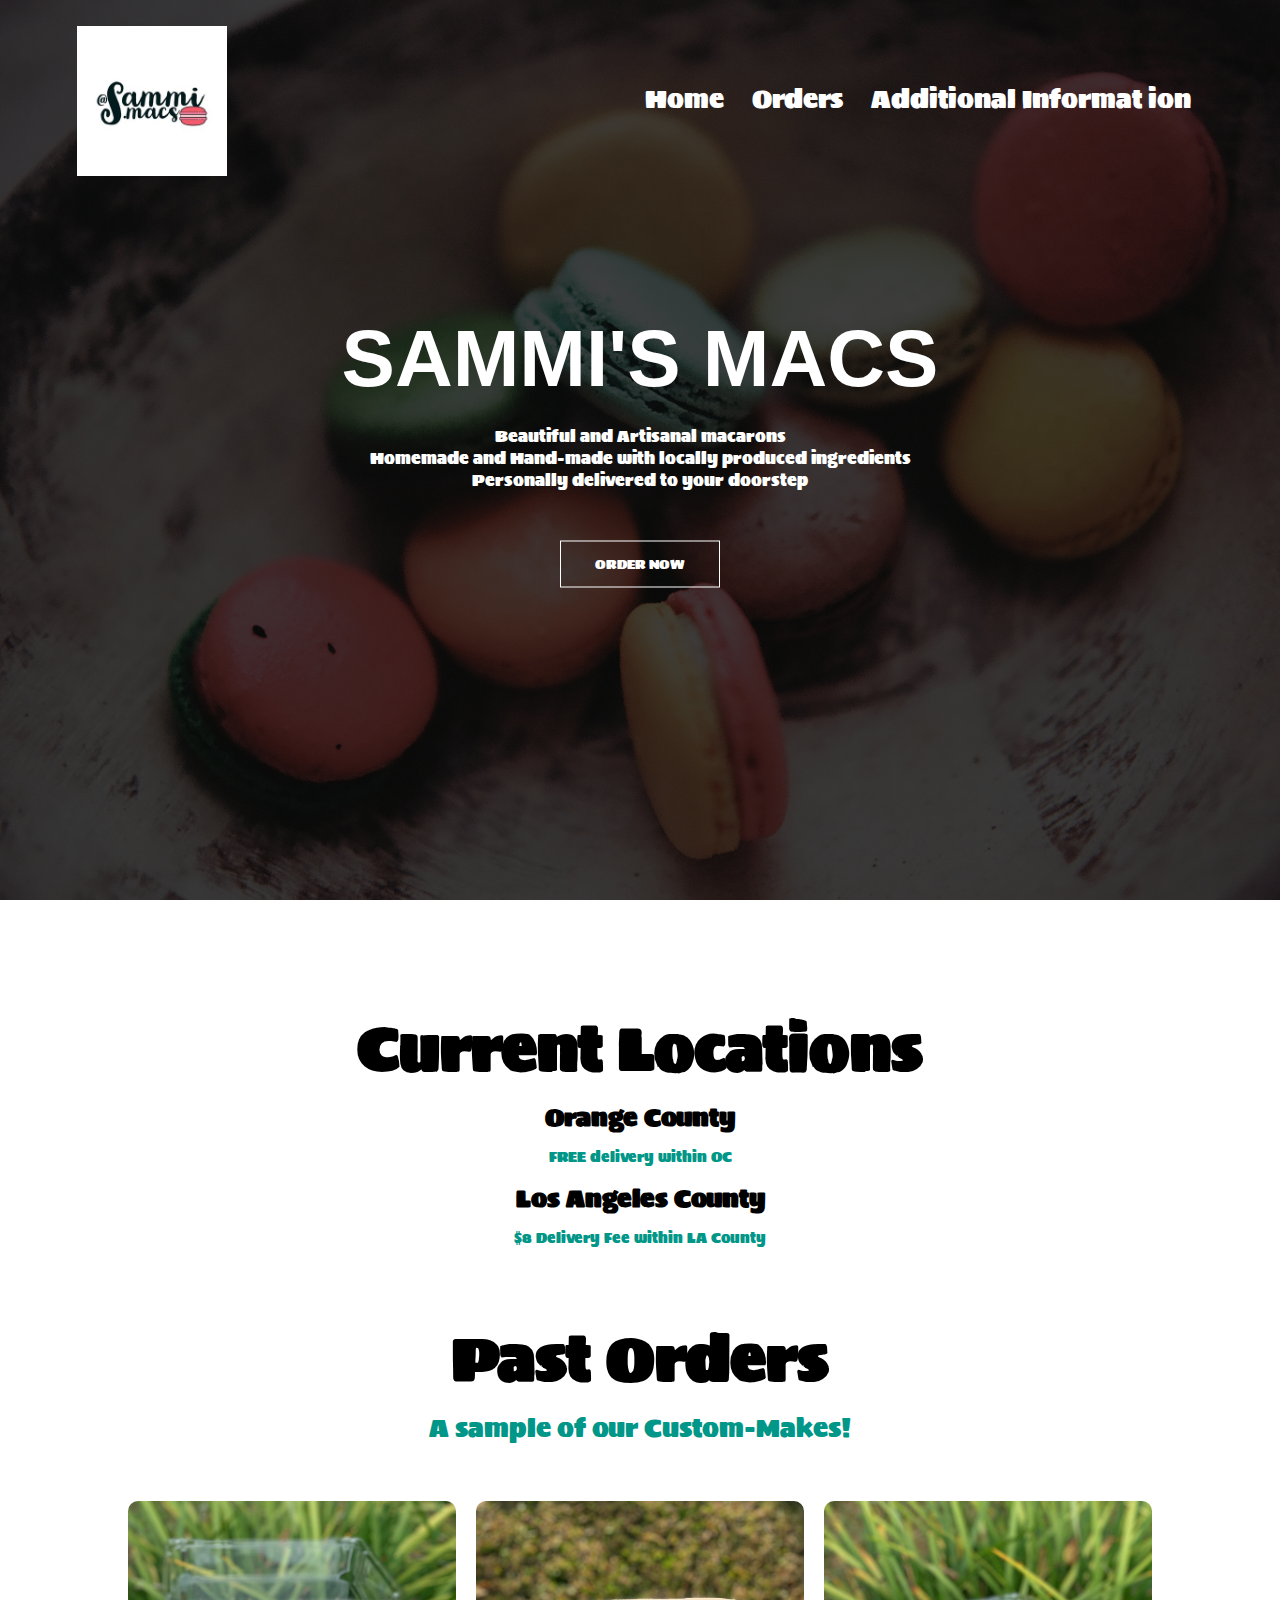
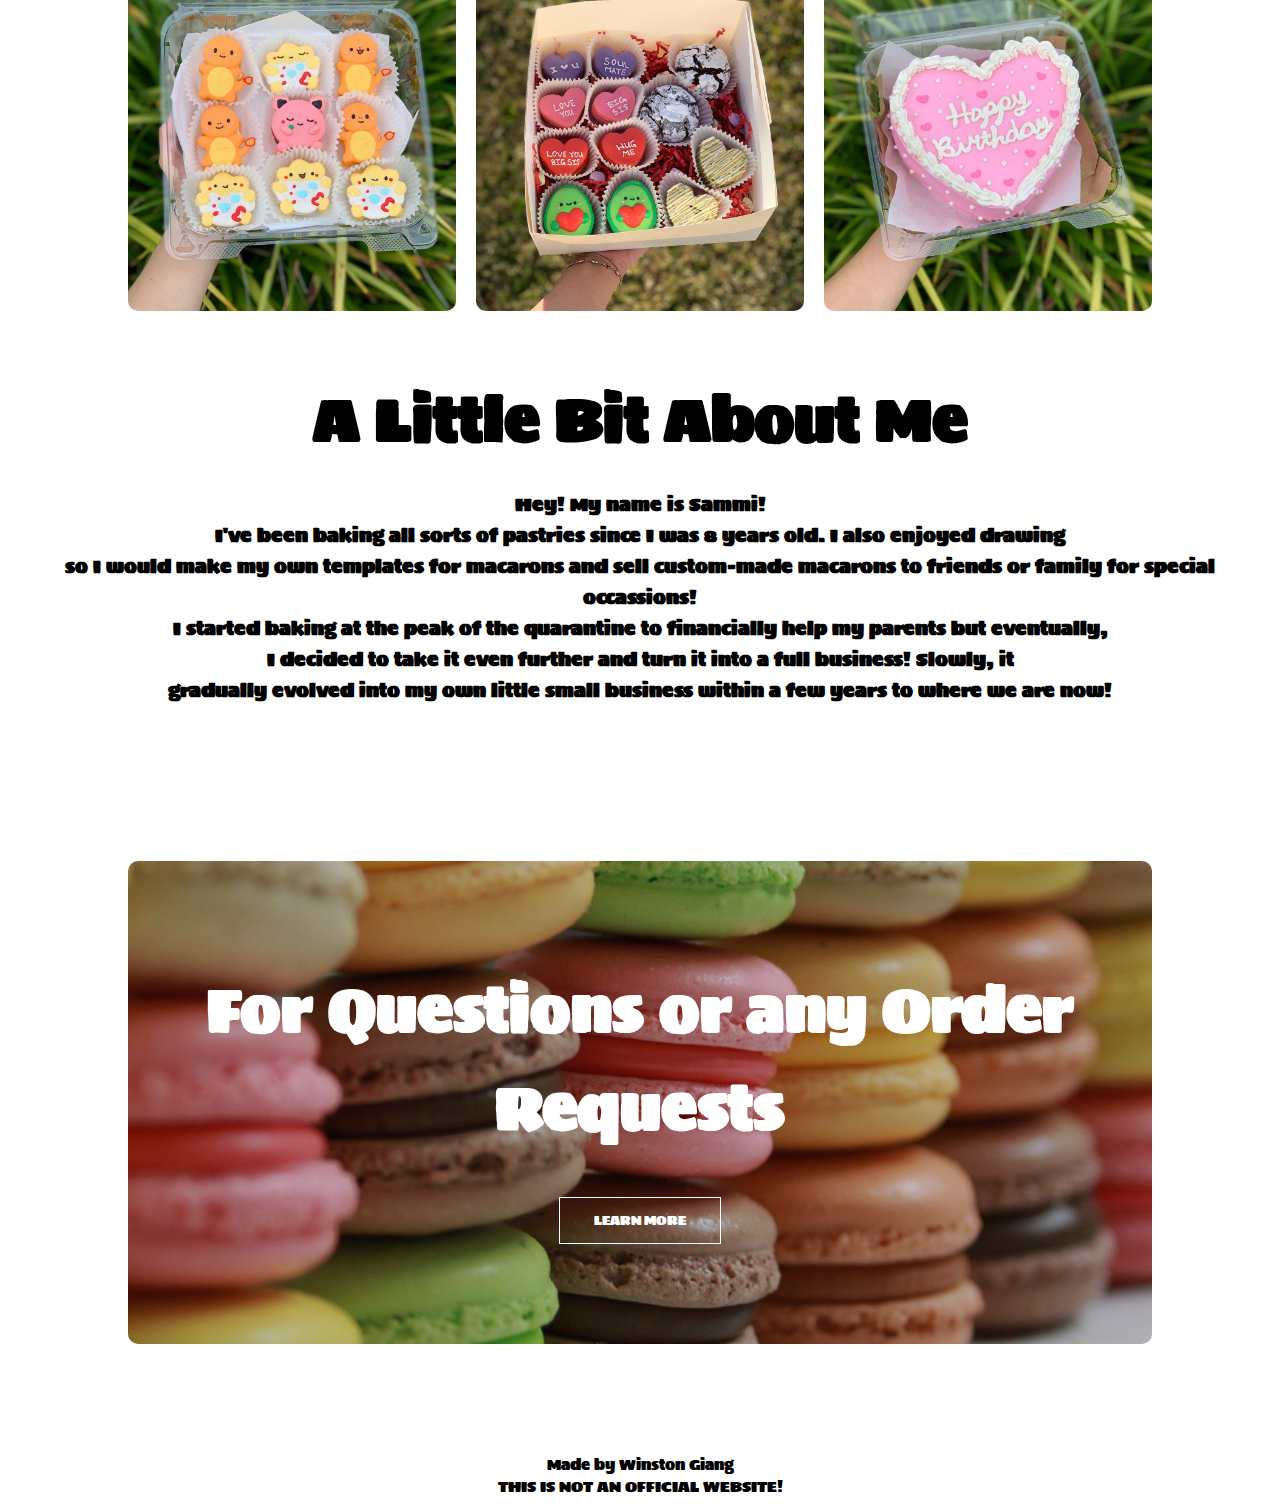
==== index.html @ 34d0a463 "firstcommit" ====
<html>
    <head>
        <meta name = "viewport" content = "with=device-width, initial scale=1.0">
        <title>Sammi Macs Unofficial Website</title>
        <link rel="stylesheet" href="style.css">
        <link rel="preconnect" href="https://fonts.googleapis.com">
        <link rel="preconnect" href="https://fonts.gstatic.com" crossorigin>
        <link href="https://fonts.googleapis.com/css2?family=Sigmar&display=swap" rel="stylesheet">
    </head>
    <body>
        <section class = "header">
            <nav>
                <a href="index.html"><img src = "images/logo.jpg"></a>
                <div class="nav-links">
                    <ul>
                        <li><a href="index.html">Home</a></li>
                        <li><a href="#section1">Orders</a></li>
                        <li><a href="#section2">Additional Informat ion</a></li>
                    </ul>
                </div>
            </nav>

            <div class="text-box">
                <h1>SAMMI'S MACS</h1>
                <p>Beautiful and Artisanal macarons <br> Homemade and Hand-made with locally produced ingredients <br> Personally delivered to your doorstep</p>
                <a href="https://www.instagram.com/sammi.macs/" class = "btn" target="_blank">ORDER NOW</a>
            </div>

        </section>

        <section class = "locations" id = "section1">
            <h1>Current Locations</h1>

            <div class="location-column">
                <h2>Orange County</h2>
                <p>FREE delivery within OC</p>
            </div>
            <div class="location-column">
                <h2>Los Angeles County</h2>
                <p>$8 Delivery Fee within LA County</p>
            </div>

        </section>

        <section class = "prev-orders">
            <h1>Past Orders</h1>
            <p>A sample of our Custom-Makes!</p>

            <div class = "row">
                <div class="order-column">
                    <img src = "images/pokemonOrder.jpg">
                    <div class="layer1">
                        <h3>Pokemon-Themed Flavors: <br> - Matcha Lavender <br> - Chocolate w/ Salted Caramel <br> - Vanilla Bean Pistachio</h3>
                    </div>
                </div>
                <div class="order-column">
                    <img src = "images/valentinesOrder.jpg">
                    <div class="layer2">
                        <h3>Valentines-Themed Flavors: <br> - Lavender Milk Tea <br> - Brownie Batter <br> - Strawberry Milk <br> - Matcha Espresso</h3>
                    </div>
                </div>
                <div class="order-column">
                    <img src = "images/birthdaycake.jpg">
                    <div class="layer3">
                        <h3>Birthday Heart Cake <br> - Matcha Flavored <br> - Swiss Meringue Buttercream</h3>
                    </div>
                </div>
            </div>
        </section>

        <section class="about" id = "section2">
            <h1>A Little Bit About Me</h1>
            <h3>Hey! My name is Sammi!<br>
                 I've been baking all sorts of pastries since I was 8 years old. I also enjoyed drawing <br>
                so I would make my own templates for  macarons and sell custom-made macarons to friends or family for special occassions! <br> I started baking at the peak of the quarantine to financially help my parents but eventually, <br>
                I decided to take it even further and turn it into a full business! Slowly, it <br>
                 gradually evolved into my own little small business within a few years to where we are now! <br>
            </h3>
        </section>

        <section class = "contact">
            <h1>For Questions or any Order Requests</h1>
            <a href="https://www.instagram.com/sammi.macs/" target="_blank" class="btn">LEARN MORE</a>
        </section>

        <section class = "footer">
            <p> Made by Winston Giang <br> THIS IS NOT AN OFFICIAL WEBSITE! </p>
        </section>
    </body>
</html>
---- style.css ----
*{
    margin: 0;
    padding: 0;
    font-family: 'Sigmar';

}

html
{
    scroll-behavior: smooth;
}
.header
{
    min-height: 100vh;
    width: 100%;
    background-image: linear-gradient(rgba(0,0,0,0.75),rgba(0,0,0,0.75)), url(images/background.jpg);
    background-position: center;
    background-size: cover;
    position: relative;
}

nav
{
    display: flex;
    padding: 2% 6%;
    justify-content: space-between;
    align-items: center;
}
nav img
{
    width: 150px;
}
.nav-links
{
    flex: 1;
    text-align: right;
}
.nav-links ul li
{
    list-style: none;
    display: inline-block;
    padding: 8px 12px;
    position: relative;
}
.nav-links ul li a
{
    color: white;
    text-decoration: none;
    font-size: 25px;
}
.nav-links ul li a::after
{
    content: '';
    width: 0%;
    height: 2px;
    background: #009688;
    display: block;
    margin: auto;
    transition: 0.5s;
}
.nav-links ul li a:hover::after
{
    width: 100%;
}
.text-box
{
    width: 90%;
    color: white;
    position: absolute;
    top: 50%;
    left: 50%;
    transform: translate(-50%, -50%);
    text-align: center;
}
.text-box h1
{
    font-size: 80px;
    font-family: sans-serif;
}
.text-box p
{
    margin: 10px 0 40px;
    font-size: 16px;
    color: white;
}
.btn
{
    display: inline-block;
    text-decoration: none;
    color: white;
    border: 1px solid white;
    padding: 12px 34px;
    font-size: 13px;
    background: transparent;
    position: relative;
    cursor: pointer;
}
.btn:hover
{
    border: 1px solid #009688;
    background: #009688;
    transition: 1s;
}

/* LOCATIONS SECTION */

.locations
{
    width: 80%;
    margin: auto;
    text-align: center;
    padding-top: 100px;
}
h1
{
    font-size: 60px;
    font-weight: 600;
}
p
{
    color: #009688;
    font-size: 14px;
    font-weight: 300;
    line-height: 22px;
    padding: 10px;
}
h3
{
    text-align: center;
    font-weight: 600;
    margin: 10px;
}

/* PAST ORDERS SECTION */

.row
{
    margin-top: 5%;
    display: flex;
    justify-content: space-between;
}
.prev-orders
{
    width: 80%;
    margin: auto;
    text-align: center;
    padding-top: 50px;
}
.prev-orders p
{
    font-size: 25px;
}
.order-column
{
    flex-basis: 32%;
    border-radius: 10px;
    margin-bottom: 30px;
    position: relative;
    overflow: hidden;
}
.order-column img
{
    width: 100%;
    
}
.layer1 h3
{
    font-size: 30px;
    color: rgb(206, 250, 12);
    margin-top: 200px;
    opacity: 0;
    transition: 0.5s;
}
.layer1 h3:hover
{
    opacity: 100%;
}
.layer1
{
    background: transparent;
    height: 100%;
    width: 100%;
    position: absolute;
    top: 0;
    left: 0;
    transition: 0.5s;
}
.layer1:hover
{
    background: #00968783;
}
.layer2 h3
{
    font-size: 30px;
    color: rgb(231, 56, 56);
    margin-top: 200px;
    opacity: 0;
    transition: 0.5s;
}
.layer2 h3:hover
{
    opacity: 100%;
}
.layer2
{
    background: transparent;
    height: 100%;
    width: 100%;
    position: absolute;
    top: 0;
    left: 0;
    transition: 0.5s;
}
.layer2:hover
{
    background: #00968783;
}
.layer3 h3
{
    font-size: 30px;
    color:rgb(221, 65, 169);
    margin-top: 200px;
    opacity: 0;
    transition: 0.5s;
}
.layer3 h3:hover
{
    opacity: 100%;
}
.layer3
{
    background: transparent;
    height: 100%;
    width: 100%;
    position: absolute;
    top: 0;
    left: 0;
    transition: 0.5s;
}
.layer3:hover
{
    background: #00968783;
}

/* ABOUT SECTION */

.about
{
    width: 100%;
    text-align: center;
    padding: 30px 0;
}
.about h3
{
    margin-bottom: 25px;
    margin-top: 20px;
    font-weight: 600;
}





/* CONTACT SECTION */

.contact
{
    margin: 100px auto;
    width: 80%;
    background-image: linear-gradient(rgba(0, 0, 0, 0.20), rgba(0, 0, 0, 0.20)), url(images/contactBackground.jpg);
    background-position: center;
    background-size: cover;
    border-radius: 10px;
    text-align: center;
    padding: 100px 0;
}
.contact h1
{
    color: white;
    margin-bottom: 40px;
    padding: 0;
}

/* FOOTER SECTION */

.footer p
{
    font-size: 15px;
    color: black;
    text-align: center;
}
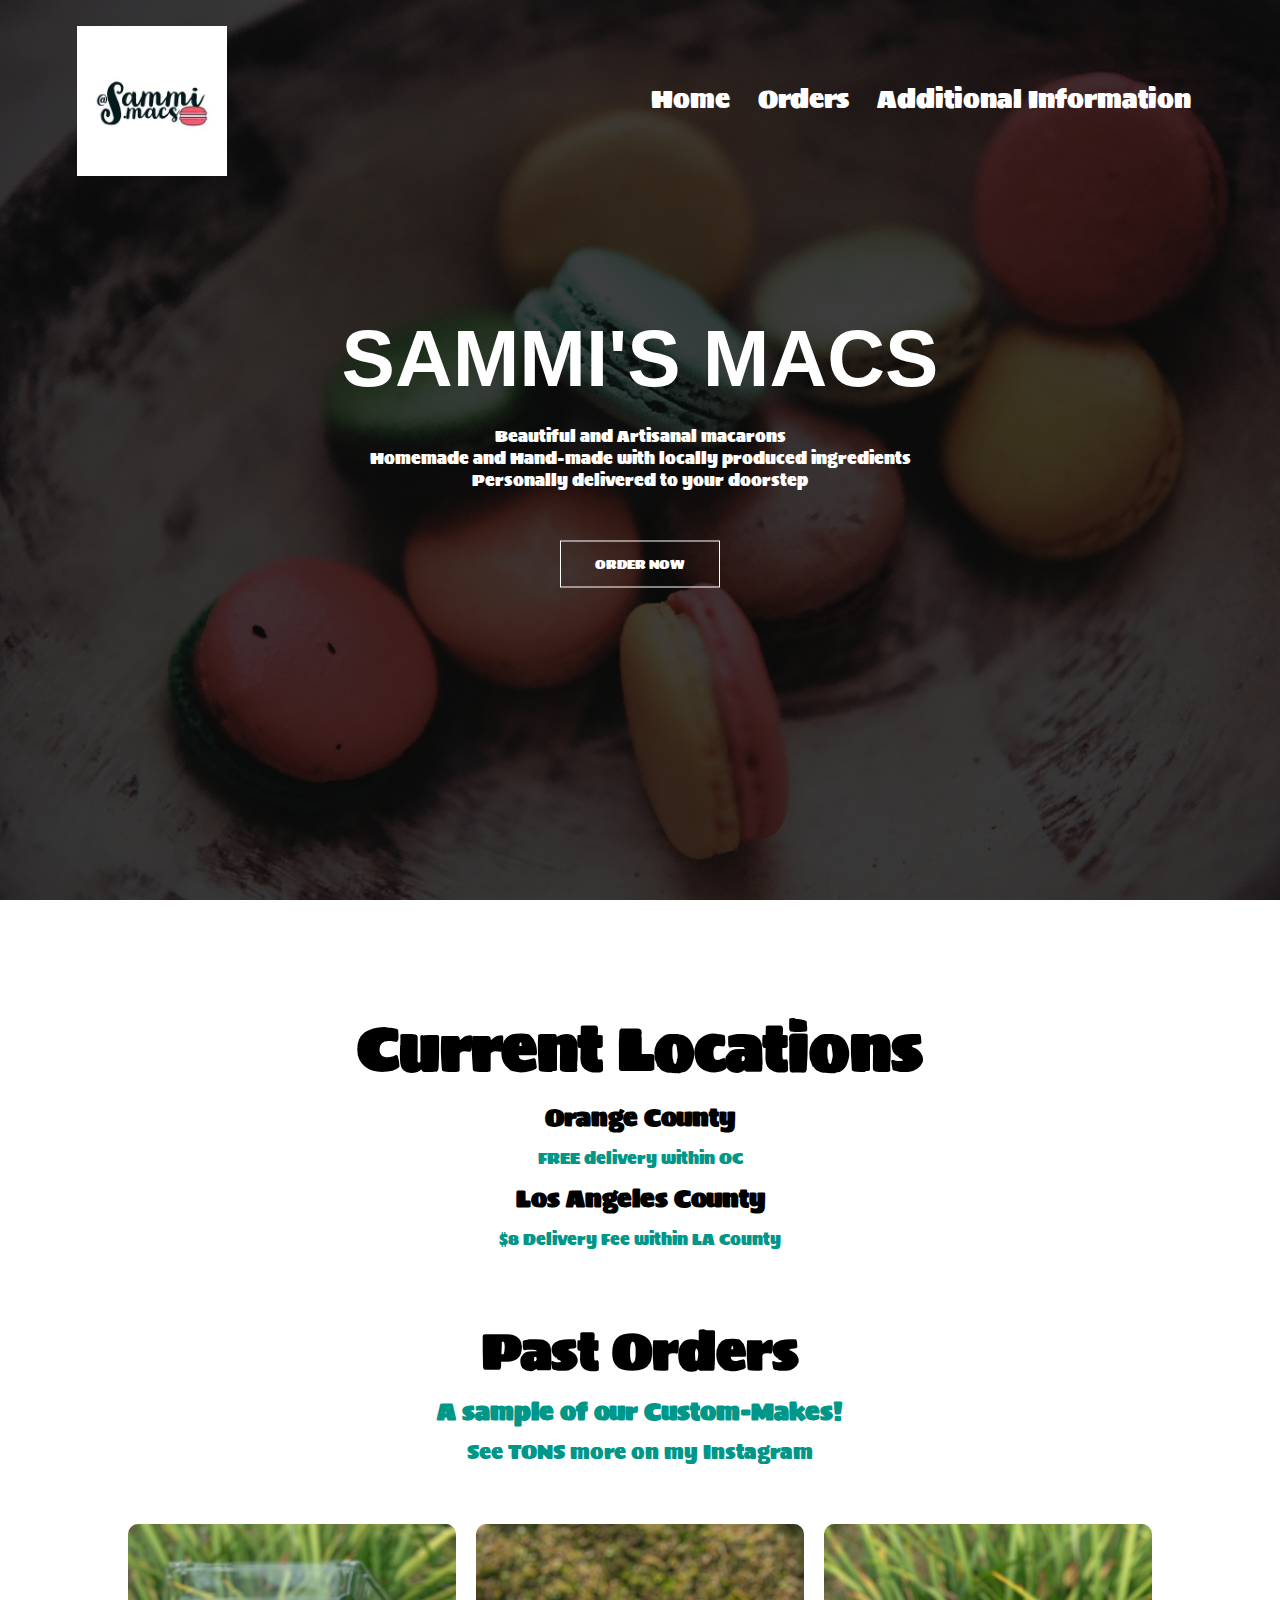
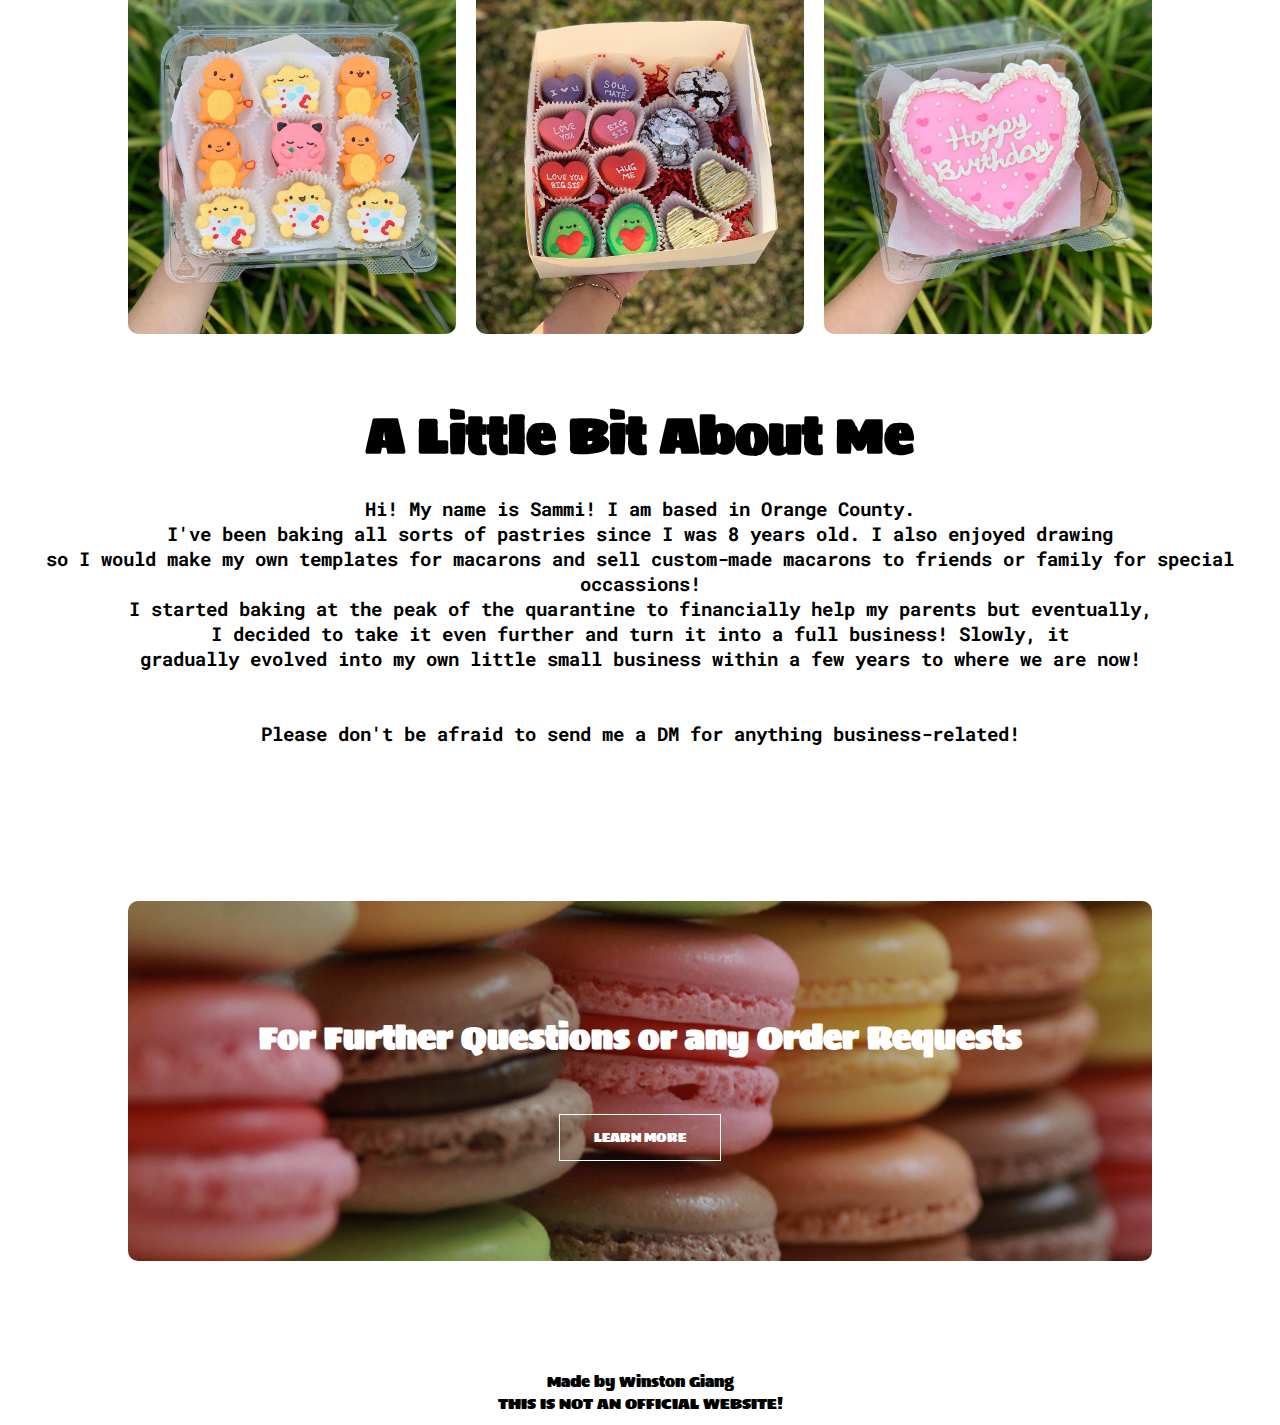
==== commit 7da4fac6: "update" ====
--- a/index.html
+++ b/index.html
@@ -6,6 +6,9 @@
         <link rel="preconnect" href="https://fonts.googleapis.com">
         <link rel="preconnect" href="https://fonts.gstatic.com" crossorigin>
         <link href="https://fonts.googleapis.com/css2?family=Sigmar&display=swap" rel="stylesheet">
+        <link rel="preconnect" href="https://fonts.googleapis.com">
+        <link rel="preconnect" href="https://fonts.gstatic.com" crossorigin>
+        <link href="https://fonts.googleapis.com/css2?family=Roboto+Mono:wght@200&family=Sigmar&display=swap" rel="stylesheet">
     </head>
     <body>
         <section class = "header">
@@ -15,7 +18,7 @@
                     <ul>
                         <li><a href="index.html">Home</a></li>
                         <li><a href="#section1">Orders</a></li>
-                        <li><a href="#section2">Additional Informat ion</a></li>
+                        <li><a href="#section2">Additional Information</a></li>
                     </ul>
                 </div>
             </nav>
@@ -44,7 +47,8 @@
 
         <section class = "prev-orders">
             <h1>Past Orders</h1>
-            <p>A sample of our Custom-Makes!</p>
+            <h2>A sample of our Custom-Makes!</h2>
+            <p> See TONS more on my Instagram</p>
 
             <div class = "row">
                 <div class="order-column">
@@ -70,16 +74,17 @@
 
         <section class="about" id = "section2">
             <h1>A Little Bit About Me</h1>
-            <h3>Hey! My name is Sammi!<br>
+            <h3>Hi! My name is Sammi! I am based in Orange County.<br>
                  I've been baking all sorts of pastries since I was 8 years old. I also enjoyed drawing <br>
                 so I would make my own templates for  macarons and sell custom-made macarons to friends or family for special occassions! <br> I started baking at the peak of the quarantine to financially help my parents but eventually, <br>
                 I decided to take it even further and turn it into a full business! Slowly, it <br>
                  gradually evolved into my own little small business within a few years to where we are now! <br>
+                 <br> <br> Please don't be afraid to send me a DM for anything business-related!
             </h3>
         </section>
 
         <section class = "contact">
-            <h1>For Questions or any Order Requests</h1>
+            <h1>For Further Questions or any Order Requests</h1>
             <a href="https://www.instagram.com/sammi.macs/" target="_blank" class="btn">LEARN MORE</a>
         </section>
 
--- a/style.css
+++ b/style.css
@@ -111,23 +111,20 @@
     text-align: center;
     padding-top: 100px;
 }
-h1
+.locations h1
 {
     font-size: 60px;
-    font-weight: 600;
 }
 p
 {
     color: #009688;
-    font-size: 14px;
-    font-weight: 300;
+    font-sizssssse: 14px;
     line-height: 22px;
     padding: 10px;
 }
 h3
 {
     text-align: center;
-    font-weight: 600;
     margin: 10px;
 }
 
@@ -146,9 +143,17 @@
     text-align: center;
     padding-top: 50px;
 }
+.prev-orders h2
+{
+    color:#009688;
+}
+.prev-orders h1
+{
+    font-size: 50px;
+}
 .prev-orders p
 {
-    font-size: 25px;
+    font-size: 20px;
 }
 .order-column
 {
@@ -250,11 +255,15 @@
     text-align: center;
     padding: 30px 0;
 }
+.about h1
+{
+    font-size: 50px;
+}
 .about h3
 {
+    font-family: 'Roboto Mono', monospace;
     margin-bottom: 25px;
     margin-top: 20px;
-    font-weight: 600;
 }
 
 
@@ -278,7 +287,7 @@
 {
     color: white;
     margin-bottom: 40px;
-    padding: 0;
+    padding: 10px;
 }
 
 /* FOOTER SECTION */
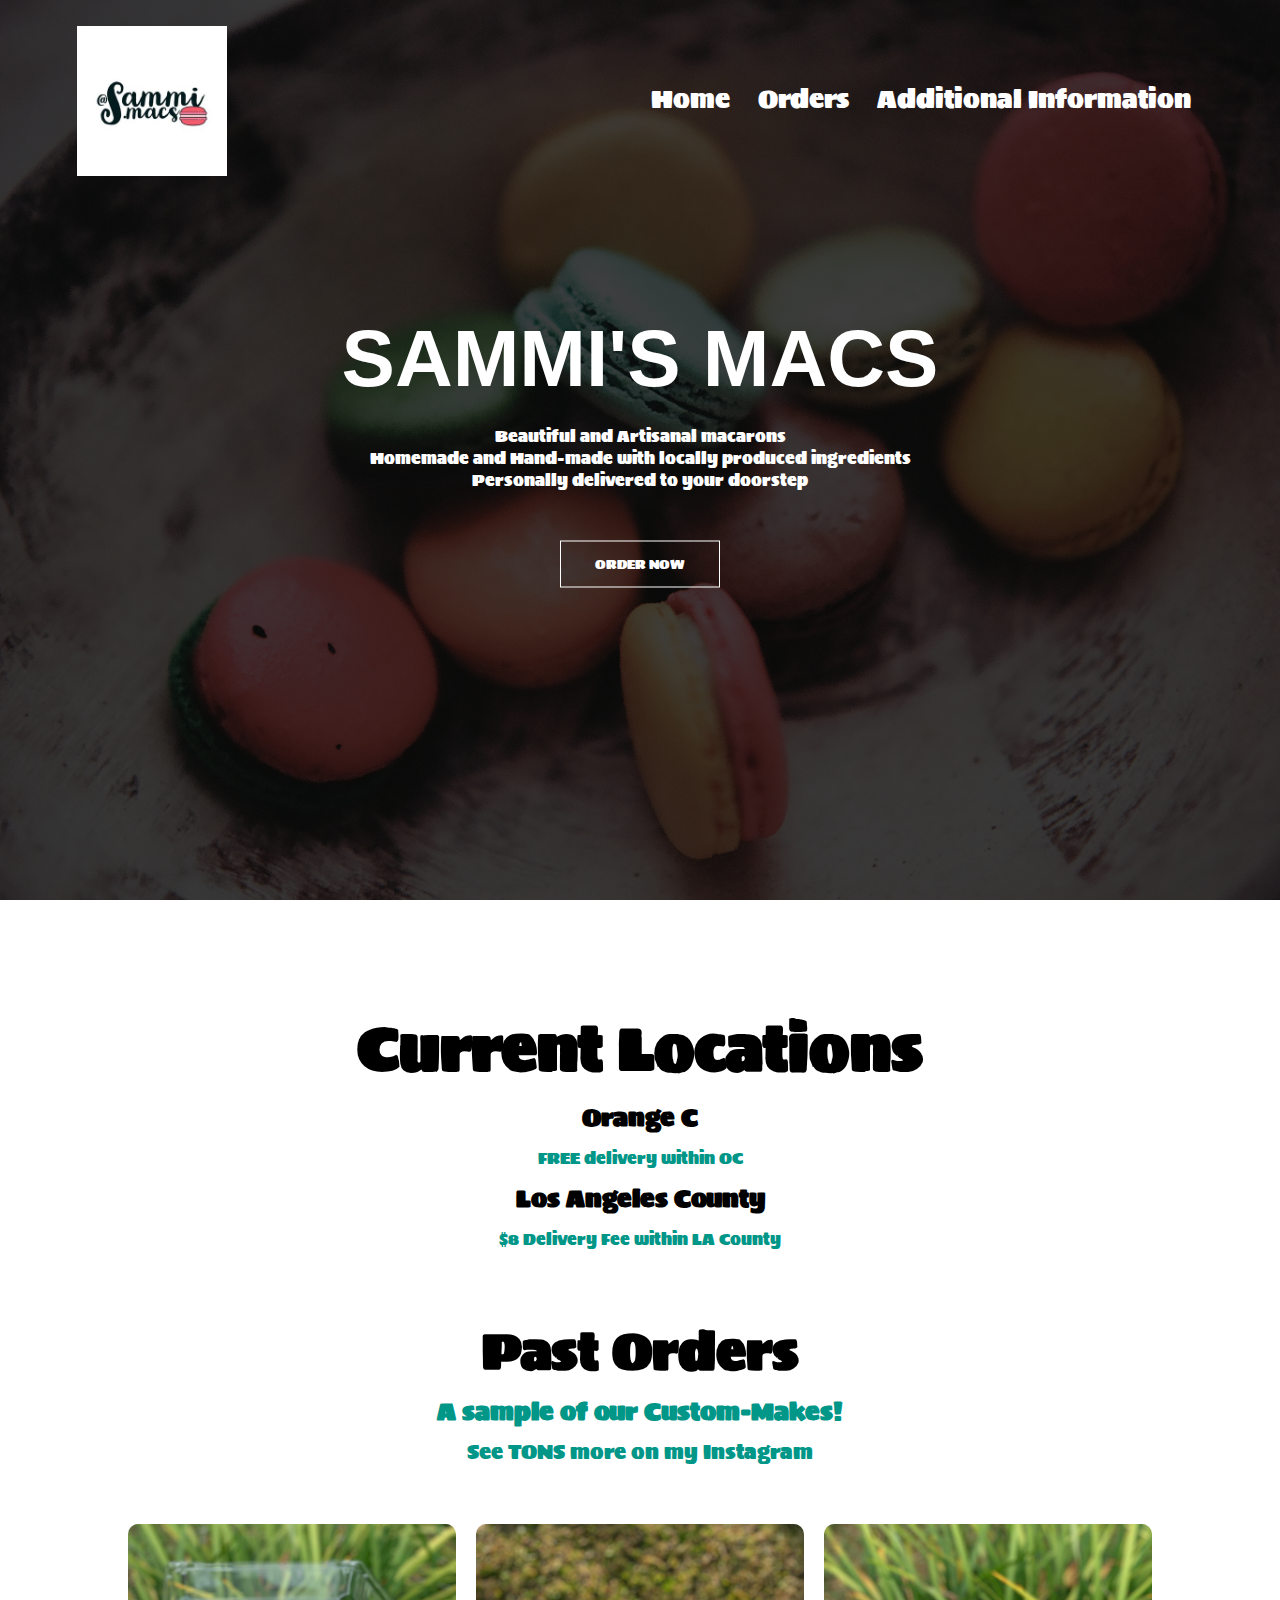
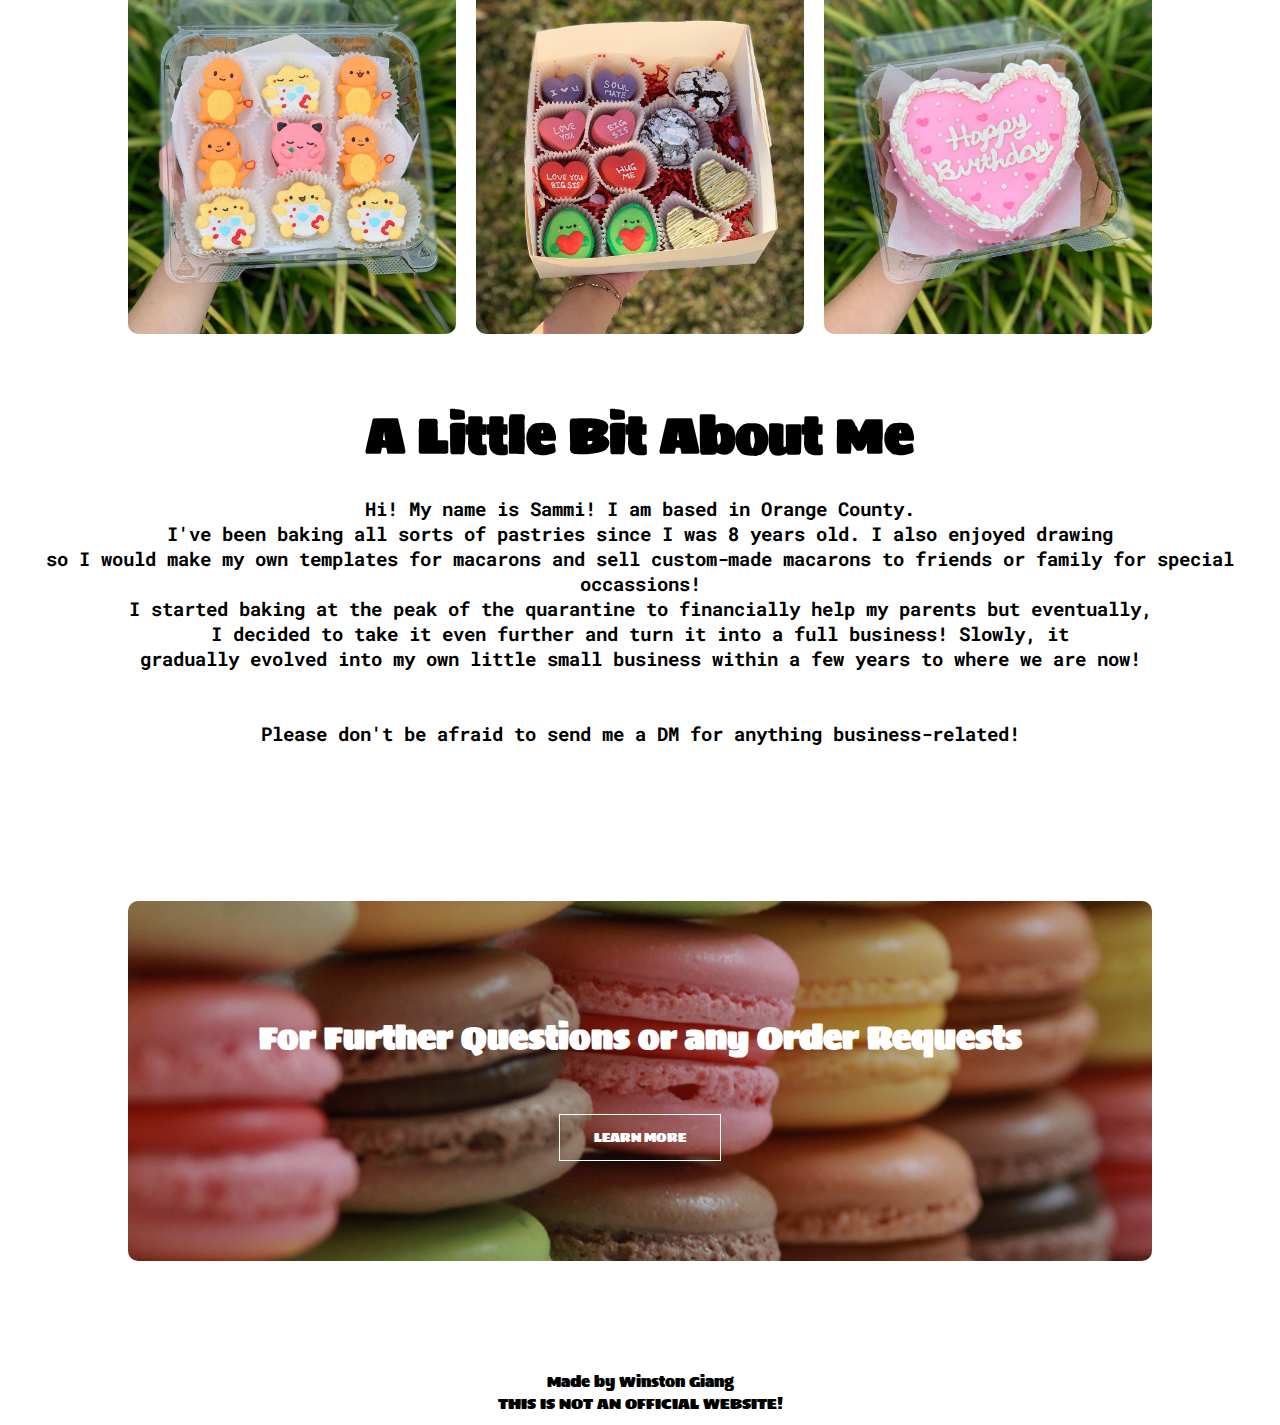
==== commit 000532bc: "change county" ====
--- a/index.html
+++ b/index.html
@@ -35,7 +35,7 @@
             <h1>Current Locations</h1>
 
             <div class="location-column">
-                <h2>Orange County</h2>
+                <h2>Orange C</h2>
                 <p>FREE delivery within OC</p>
             </div>
             <div class="location-column">
@@ -91,5 +91,6 @@
         <section class = "footer">
             <p> Made by Winston Giang <br> THIS IS NOT AN OFFICIAL WEBSITE! </p>
         </section>
+        
     </body>
-</html>+</html>
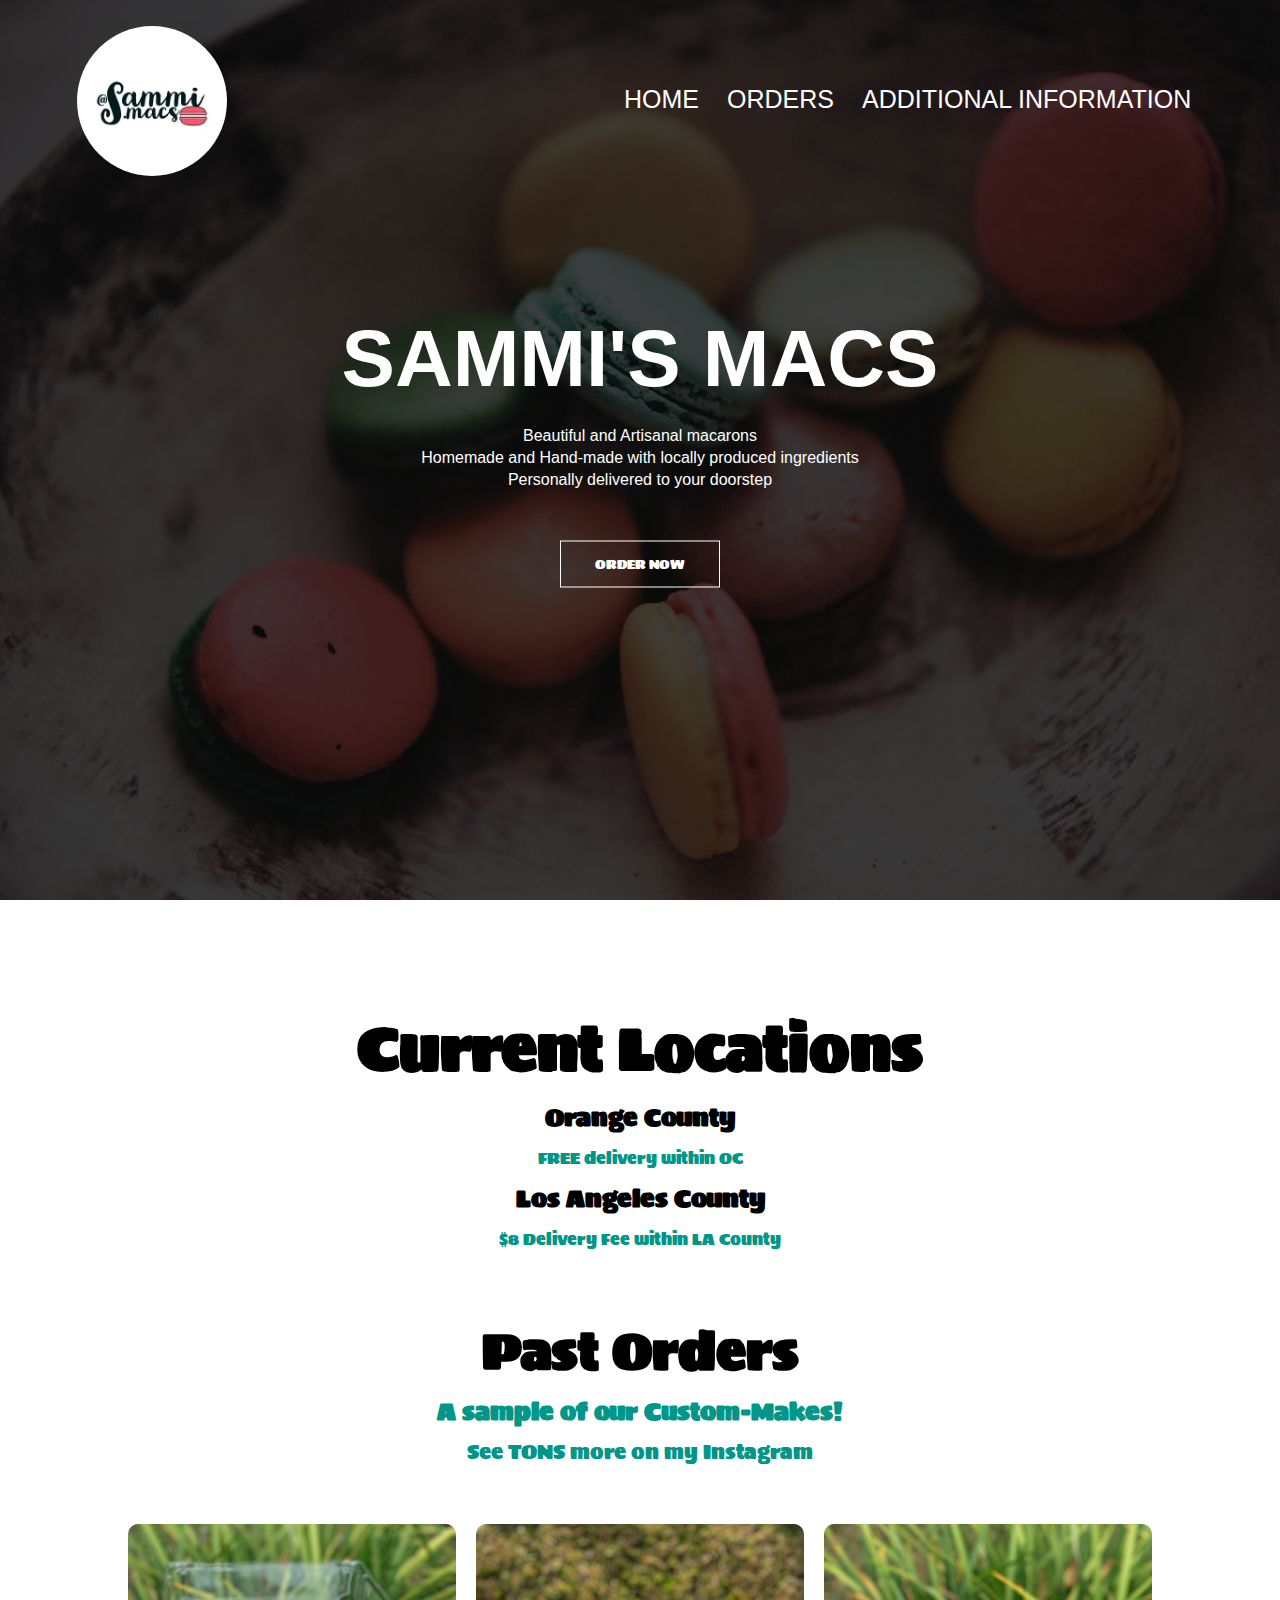
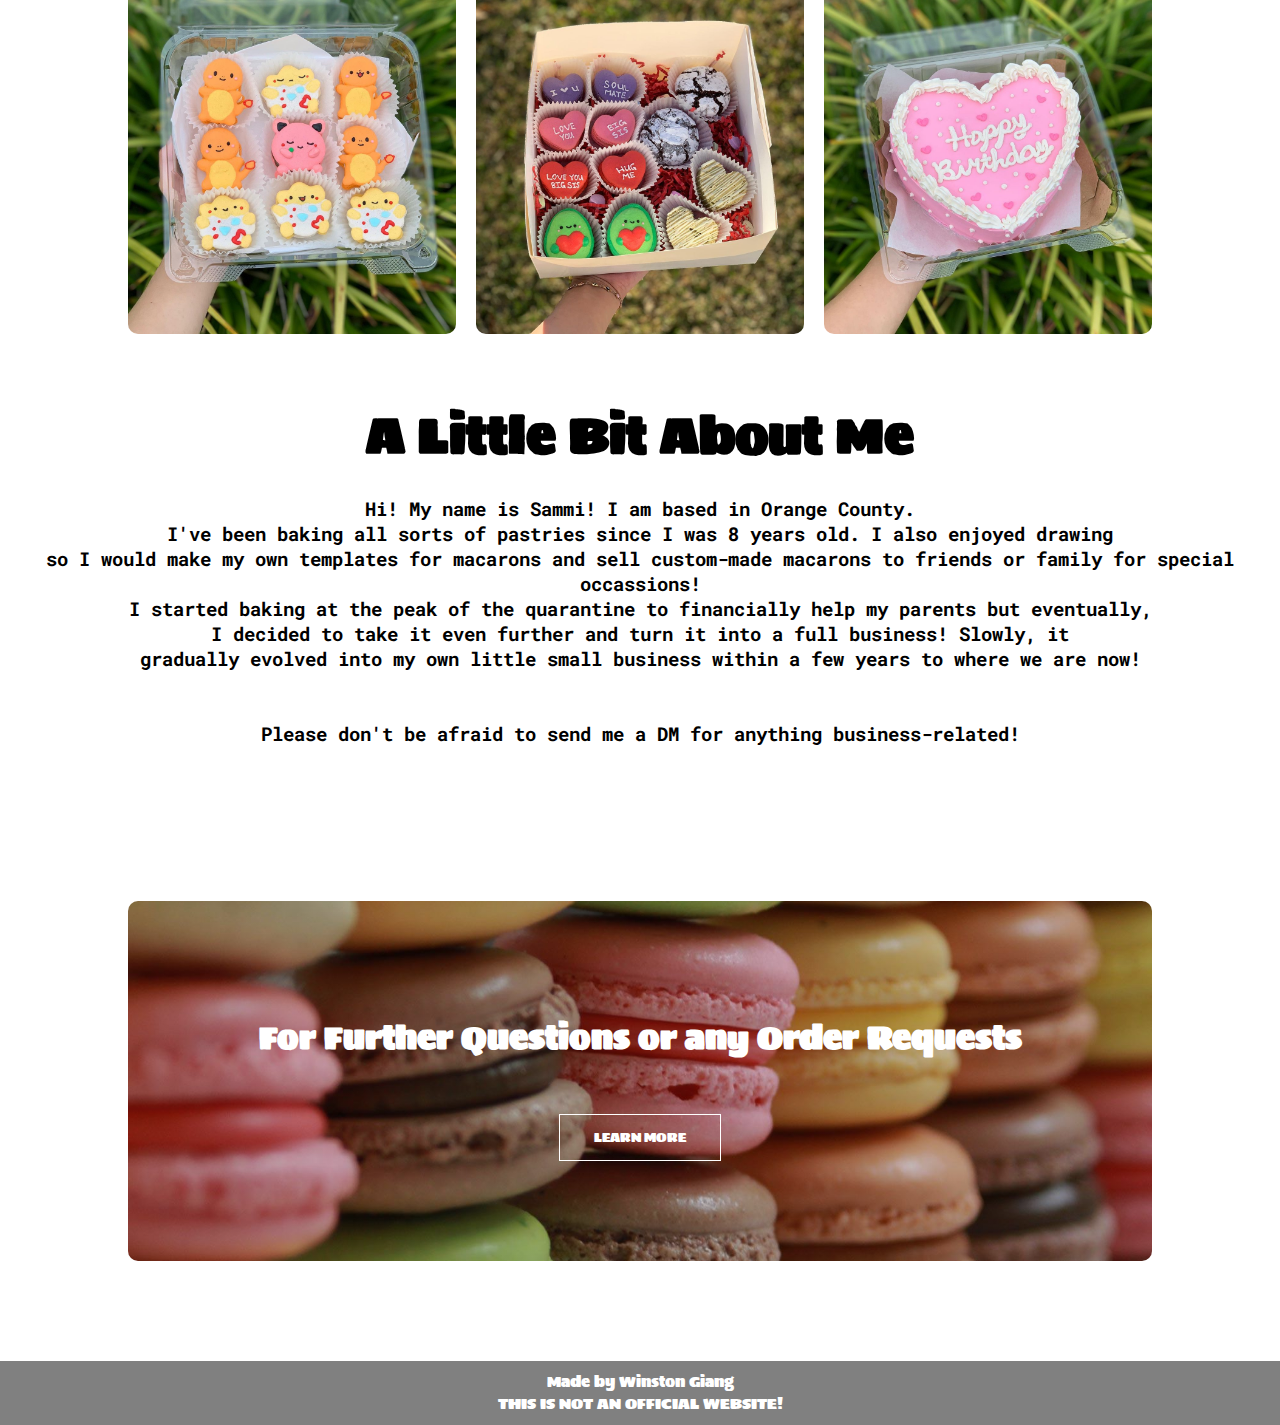
==== commit 073c6cb8: "Font Change" ====
--- a/index.html
+++ b/index.html
@@ -11,14 +11,15 @@
         <link href="https://fonts.googleapis.com/css2?family=Roboto+Mono:wght@200&family=Sigmar&display=swap" rel="stylesheet">
     </head>
     <body>
+        <div class="test"></div>
         <section class = "header">
             <nav>
                 <a href="index.html"><img src = "images/logo.jpg"></a>
                 <div class="nav-links">
                     <ul>
-                        <li><a href="index.html">Home</a></li>
-                        <li><a href="#section1">Orders</a></li>
-                        <li><a href="#section2">Additional Information</a></li>
+                        <li><a href="index.html">HOME</a></li>
+                        <li><a href="#section1">ORDERS</a></li>
+                        <li><a href="#section2">ADDITIONAL INFORMATION</a></li>
                     </ul>
                 </div>
             </nav>
@@ -35,7 +36,7 @@
             <h1>Current Locations</h1>
 
             <div class="location-column">
-                <h2>Orange C</h2>
+                <h2>Orange County</h2>
                 <p>FREE delivery within OC</p>
             </div>
             <div class="location-column">
--- a/style.css
+++ b/style.css
@@ -9,6 +9,8 @@
 {
     scroll-behavior: smooth;
 }
+
+
 .header
 {
     min-height: 100vh;
@@ -29,6 +31,7 @@
 nav img
 {
     width: 150px;
+    border-radius: 50%;
 }
 .nav-links
 {
@@ -47,6 +50,7 @@
     color: white;
     text-decoration: none;
     font-size: 25px;
+    font-family: sans-serif;
 }
 .nav-links ul li a::after
 {
@@ -82,6 +86,7 @@
     margin: 10px 0 40px;
     font-size: 16px;
     color: white;
+    font-family: sans-serif;
 }
 .btn
 {
@@ -295,6 +300,7 @@
 .footer p
 {
     font-size: 15px;
-    color: black;
-    text-align: center;
+    color: white;
+    text-align: center;
+    background-color: grey;
 }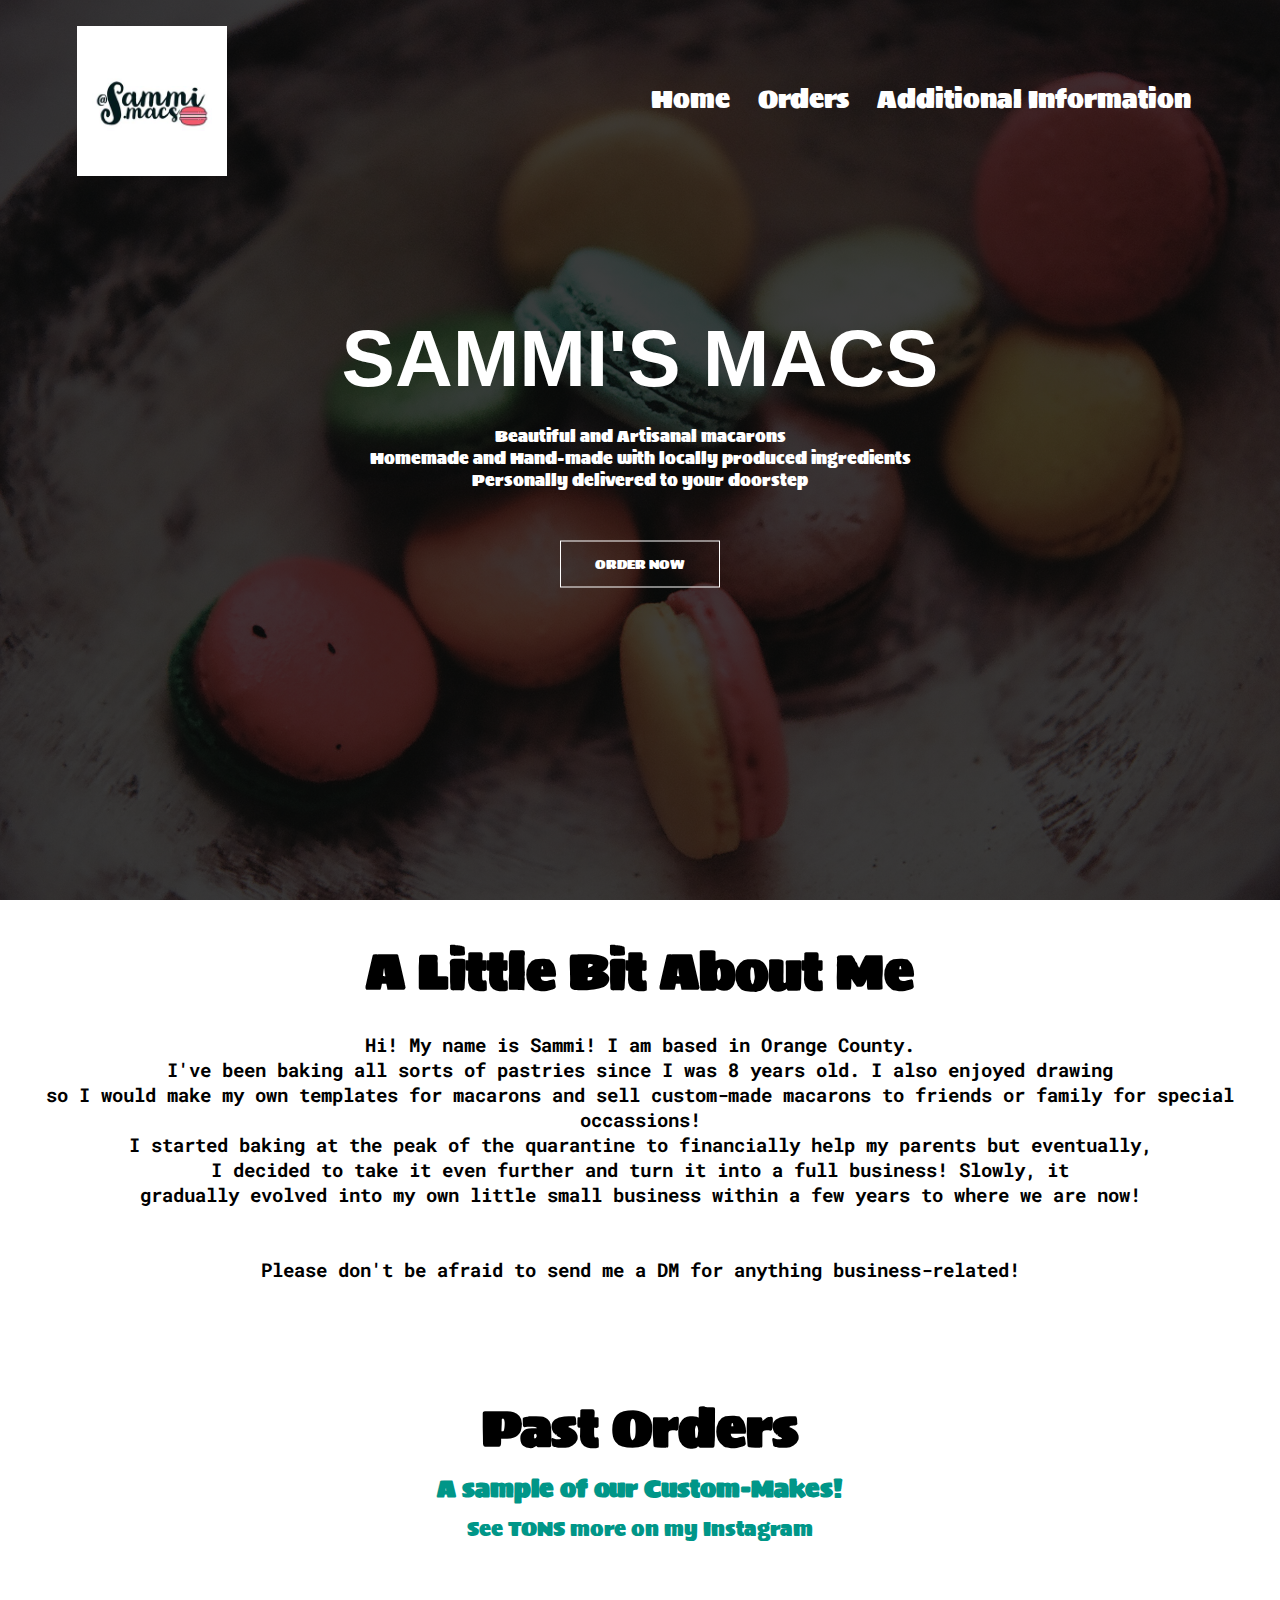
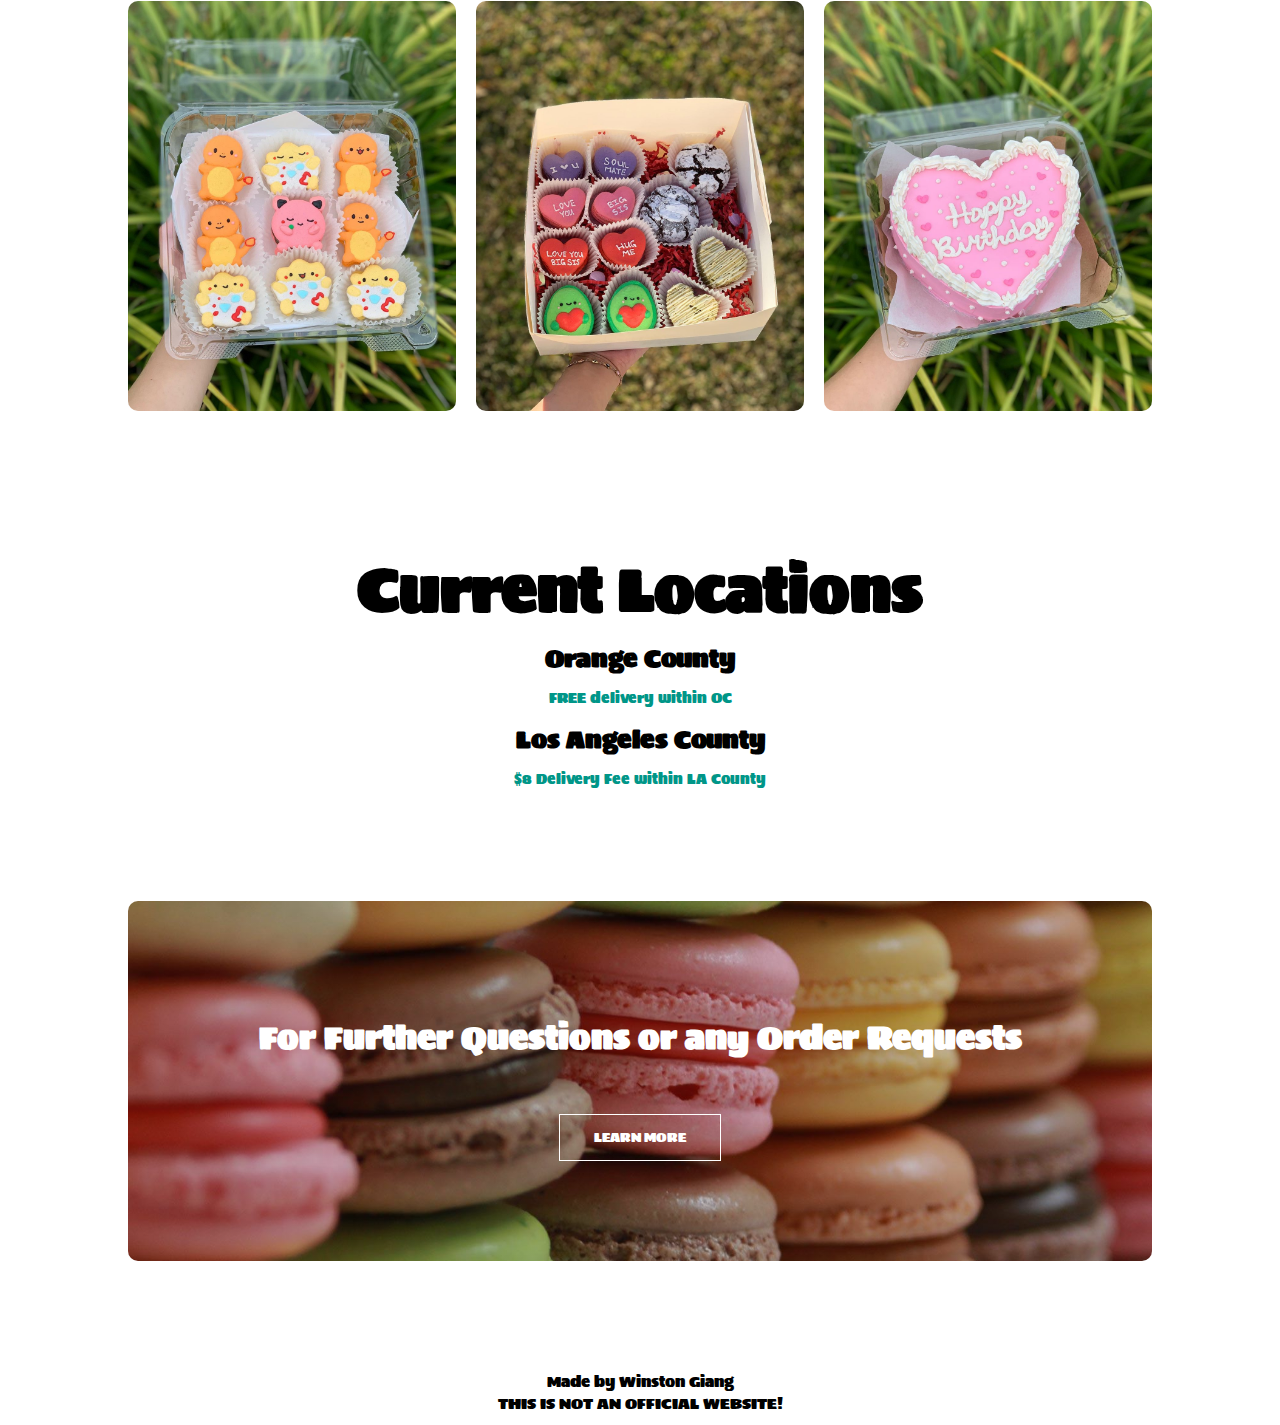
==== commit fc394725: "Merge pull request #7 from winstonjgiang/adding-david-branch" ====
--- a/index.html
+++ b/index.html
@@ -11,15 +11,14 @@
         <link href="https://fonts.googleapis.com/css2?family=Roboto+Mono:wght@200&family=Sigmar&display=swap" rel="stylesheet">
     </head>
     <body>
-        <div class="test"></div>
         <section class = "header">
             <nav>
                 <a href="index.html"><img src = "images/logo.jpg"></a>
                 <div class="nav-links">
                     <ul>
-                        <li><a href="index.html">HOME</a></li>
-                        <li><a href="#section1">ORDERS</a></li>
-                        <li><a href="#section2">ADDITIONAL INFORMATION</a></li>
+                        <li><a href="index.html">Home</a></li>
+                        <li><a href="#section1">Orders</a></li>
+                        <li><a href="#section2">Additional Information</a></li>
                     </ul>
                 </div>
             </nav>
@@ -32,18 +31,15 @@
 
         </section>
 
-        <section class = "locations" id = "section1">
-            <h1>Current Locations</h1>
-
-            <div class="location-column">
-                <h2>Orange County</h2>
-                <p>FREE delivery within OC</p>
-            </div>
-            <div class="location-column">
-                <h2>Los Angeles County</h2>
-                <p>$8 Delivery Fee within LA County</p>
-            </div>
-
+        <section class="about" id = "section2">
+            <h1>A Little Bit About Me</h1>
+            <h3>Hi! My name is Sammi! I am based in Orange County.<br>
+                 I've been baking all sorts of pastries since I was 8 years old. I also enjoyed drawing <br>
+                so I would make my own templates for  macarons and sell custom-made macarons to friends or family for special occassions! <br> I started baking at the peak of the quarantine to financially help my parents but eventually, <br>
+                I decided to take it even further and turn it into a full business! Slowly, it <br>
+                 gradually evolved into my own little small business within a few years to where we are now! <br>
+                 <br> <br> Please don't be afraid to send me a DM for anything business-related!
+            </h3>
         </section>
 
         <section class = "prev-orders">
@@ -73,15 +69,18 @@
             </div>
         </section>
 
-        <section class="about" id = "section2">
-            <h1>A Little Bit About Me</h1>
-            <h3>Hi! My name is Sammi! I am based in Orange County.<br>
-                 I've been baking all sorts of pastries since I was 8 years old. I also enjoyed drawing <br>
-                so I would make my own templates for  macarons and sell custom-made macarons to friends or family for special occassions! <br> I started baking at the peak of the quarantine to financially help my parents but eventually, <br>
-                I decided to take it even further and turn it into a full business! Slowly, it <br>
-                 gradually evolved into my own little small business within a few years to where we are now! <br>
-                 <br> <br> Please don't be afraid to send me a DM for anything business-related!
-            </h3>
+        <section class = "locations" id = "section1">
+            <h1>Current Locations</h1>
+
+            <div class="location-column">
+                <h2>Orange County</h2>
+                <p>FREE delivery within OC</p>
+            </div>
+            <div class="location-column">
+                <h2>Los Angeles County</h2>
+                <p>$8 Delivery Fee within LA County</p>
+            </div>
+
         </section>
 
         <section class = "contact">
--- a/style.css
+++ b/style.css
@@ -9,8 +9,6 @@
 {
     scroll-behavior: smooth;
 }
-
-
 .header
 {
     min-height: 100vh;
@@ -31,7 +29,6 @@
 nav img
 {
     width: 150px;
-    border-radius: 50%;
 }
 .nav-links
 {
@@ -50,7 +47,6 @@
     color: white;
     text-decoration: none;
     font-size: 25px;
-    font-family: sans-serif;
 }
 .nav-links ul li a::after
 {
@@ -86,7 +82,6 @@
     margin: 10px 0 40px;
     font-size: 16px;
     color: white;
-    font-family: sans-serif;
 }
 .btn
 {
@@ -123,7 +118,7 @@
 p
 {
     color: #009688;
-    font-sizssssse: 14px;
+    font-size: 14px;
     line-height: 22px;
     padding: 10px;
 }
@@ -173,19 +168,51 @@
     width: 100%;
     
 }
-.layer1 h3
-{
+
+.layer1
+{
+    background: transparent;
+    height: 100%;
+    width: 100%;
+    position: absolute;
+    top: 0;
+    left: 0;
+    font-size: 30px;
+    text-shadow: -1px 0 black, 0 1px black, 1px 0 black, 0 -1px black;
+    color: rgb(206, 250, 12);
+    margin: auto;
+    opacity: 0;
+    transition: 0.5s;
+}
+.layer1:hover 
+{
+    background: #00968783;
+    opacity: 100%;
+
+}
+
+.layer2
+{
+    background: transparent;
+    height: 100%;
+    width: 100%;
+    position: absolute;
+    top: 0;
+    left: 0;
     font-size: 30px;
     color: rgb(206, 250, 12);
-    margin-top: 200px;
+    text-shadow: -1px 0 black, 0 1px black, 1px 0 black, 0 -1px black;
+    margin: auto;
     opacity: 0;
     transition: 0.5s;
 }
-.layer1 h3:hover
-{
+.layer2:hover
+{
+    background: #00968783;
     opacity: 100%;
 }
-.layer1
+
+.layer3
 {
     background: transparent;
     height: 100%;
@@ -193,63 +220,17 @@
     position: absolute;
     top: 0;
     left: 0;
-    transition: 0.5s;
-}
-.layer1:hover
+    font-size: 30px;
+    color: rgb(206, 250, 12);
+    text-shadow: -1px 0 black, 0 1px black, 1px 0 black, 0 -1px black;
+    margin: auto;
+    opacity: 0;
+    transition: 0.5s;
+}
+.layer3:hover
 {
     background: #00968783;
-}
-.layer2 h3
-{
-    font-size: 30px;
-    color: rgb(231, 56, 56);
-    margin-top: 200px;
-    opacity: 0;
-    transition: 0.5s;
-}
-.layer2 h3:hover
-{
     opacity: 100%;
-}
-.layer2
-{
-    background: transparent;
-    height: 100%;
-    width: 100%;
-    position: absolute;
-    top: 0;
-    left: 0;
-    transition: 0.5s;
-}
-.layer2:hover
-{
-    background: #00968783;
-}
-.layer3 h3
-{
-    font-size: 30px;
-    color:rgb(221, 65, 169);
-    margin-top: 200px;
-    opacity: 0;
-    transition: 0.5s;
-}
-.layer3 h3:hover
-{
-    opacity: 100%;
-}
-.layer3
-{
-    background: transparent;
-    height: 100%;
-    width: 100%;
-    position: absolute;
-    top: 0;
-    left: 0;
-    transition: 0.5s;
-}
-.layer3:hover
-{
-    background: #00968783;
 }
 
 /* ABOUT SECTION */
@@ -300,7 +281,6 @@
 .footer p
 {
     font-size: 15px;
-    color: white;
-    text-align: center;
-    background-color: grey;
+    color: black;
+    text-align: center;
 }